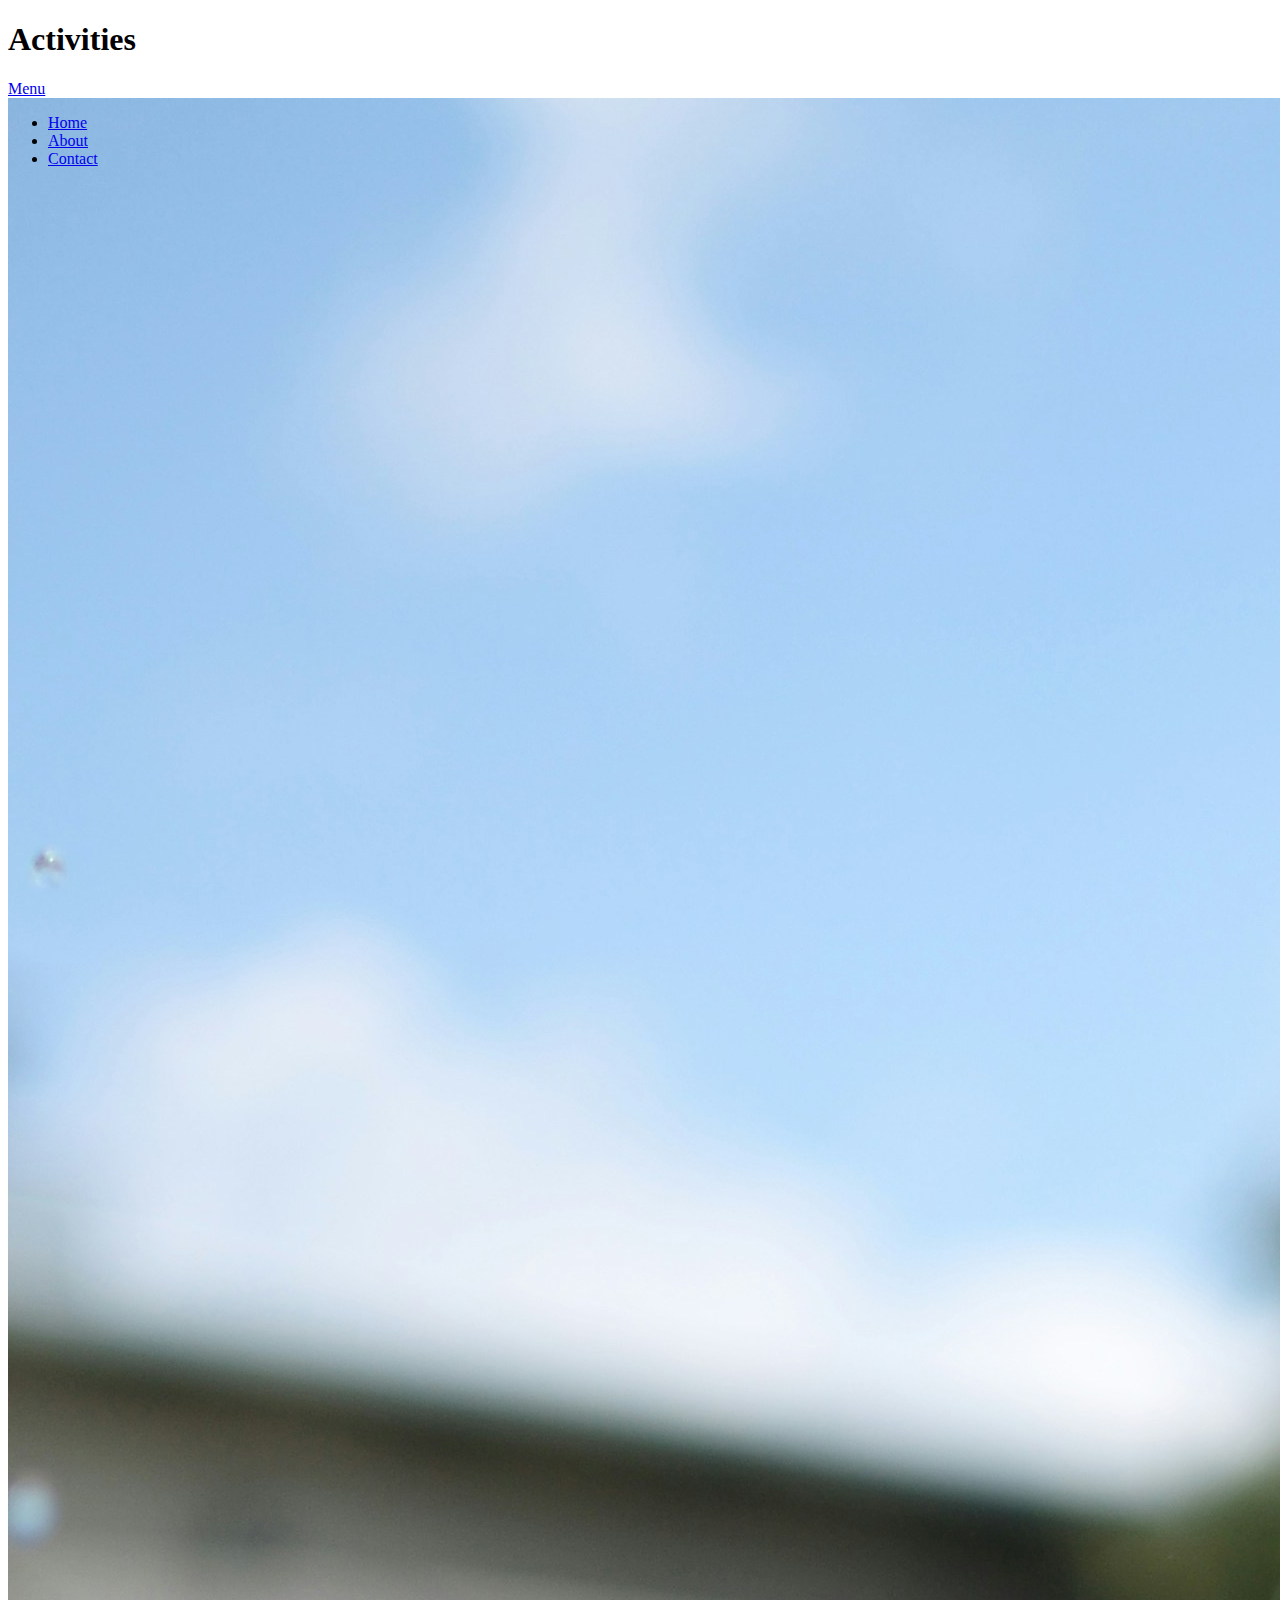
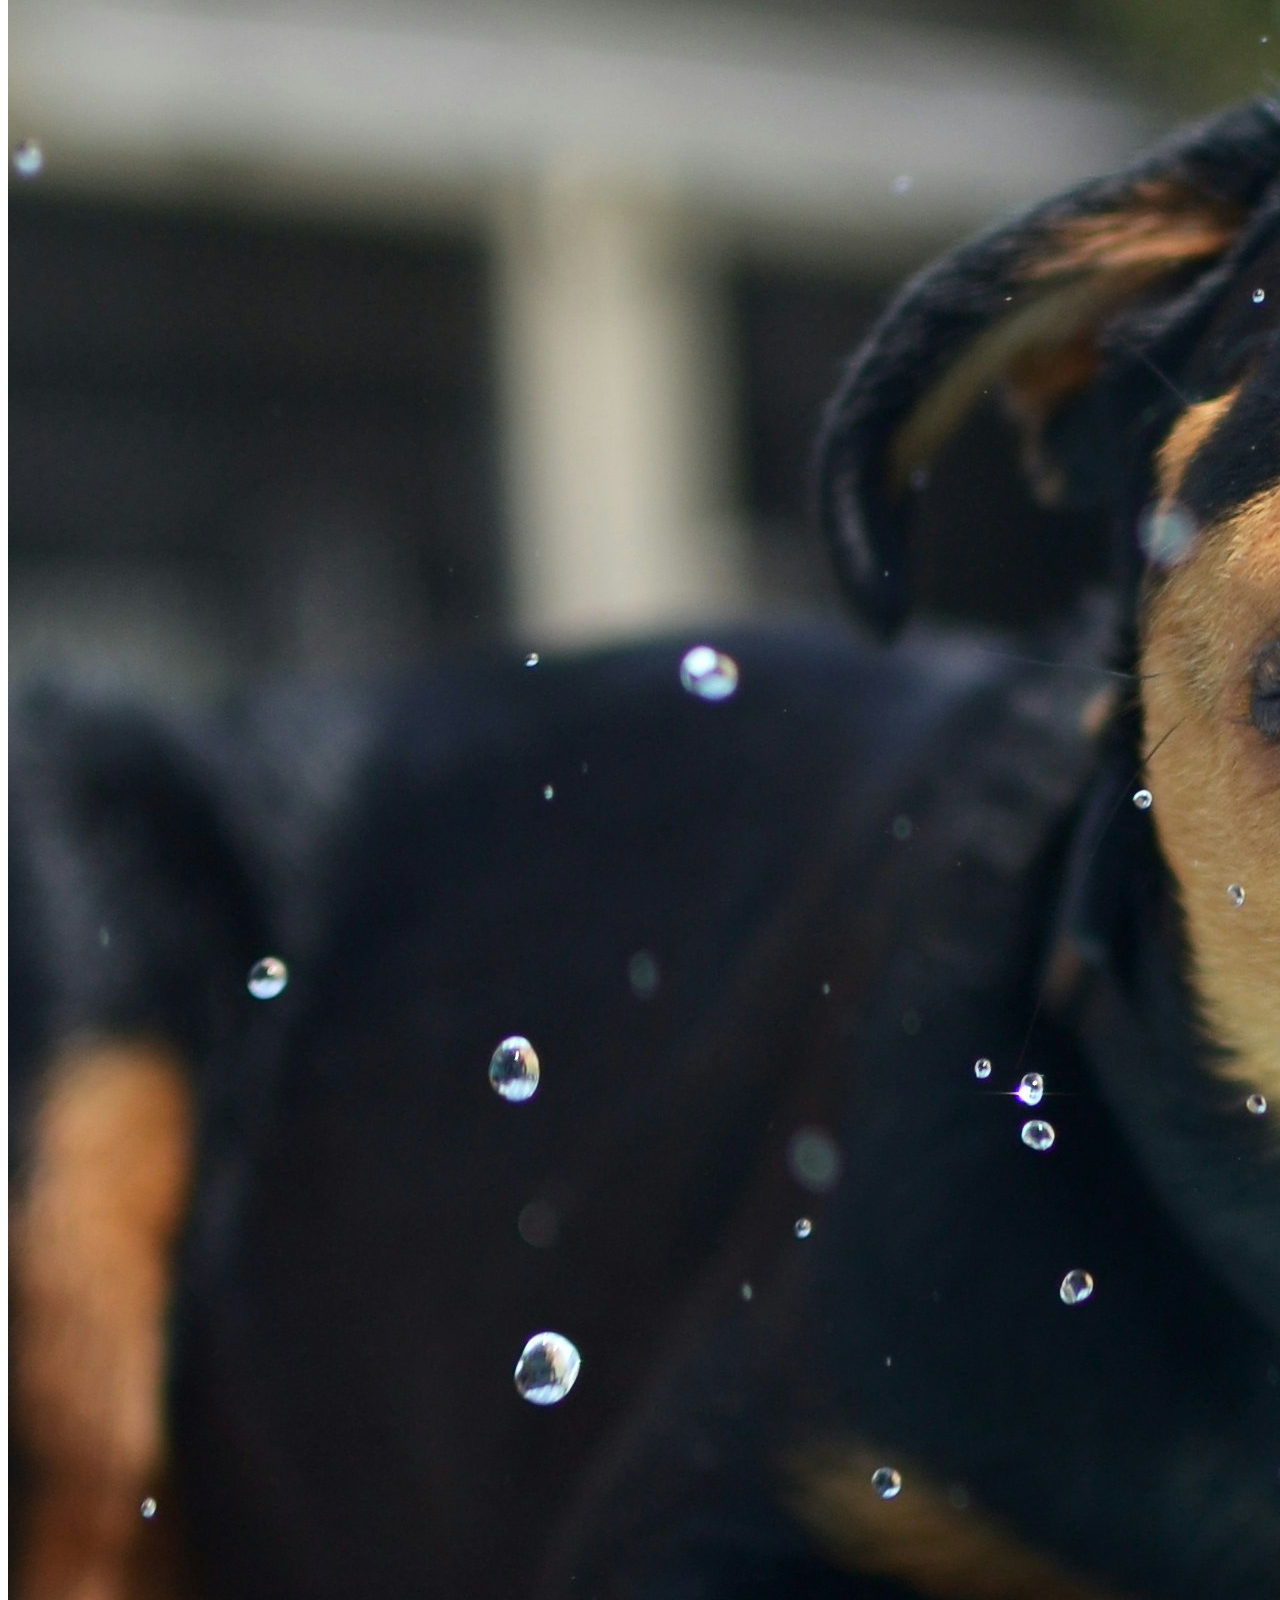
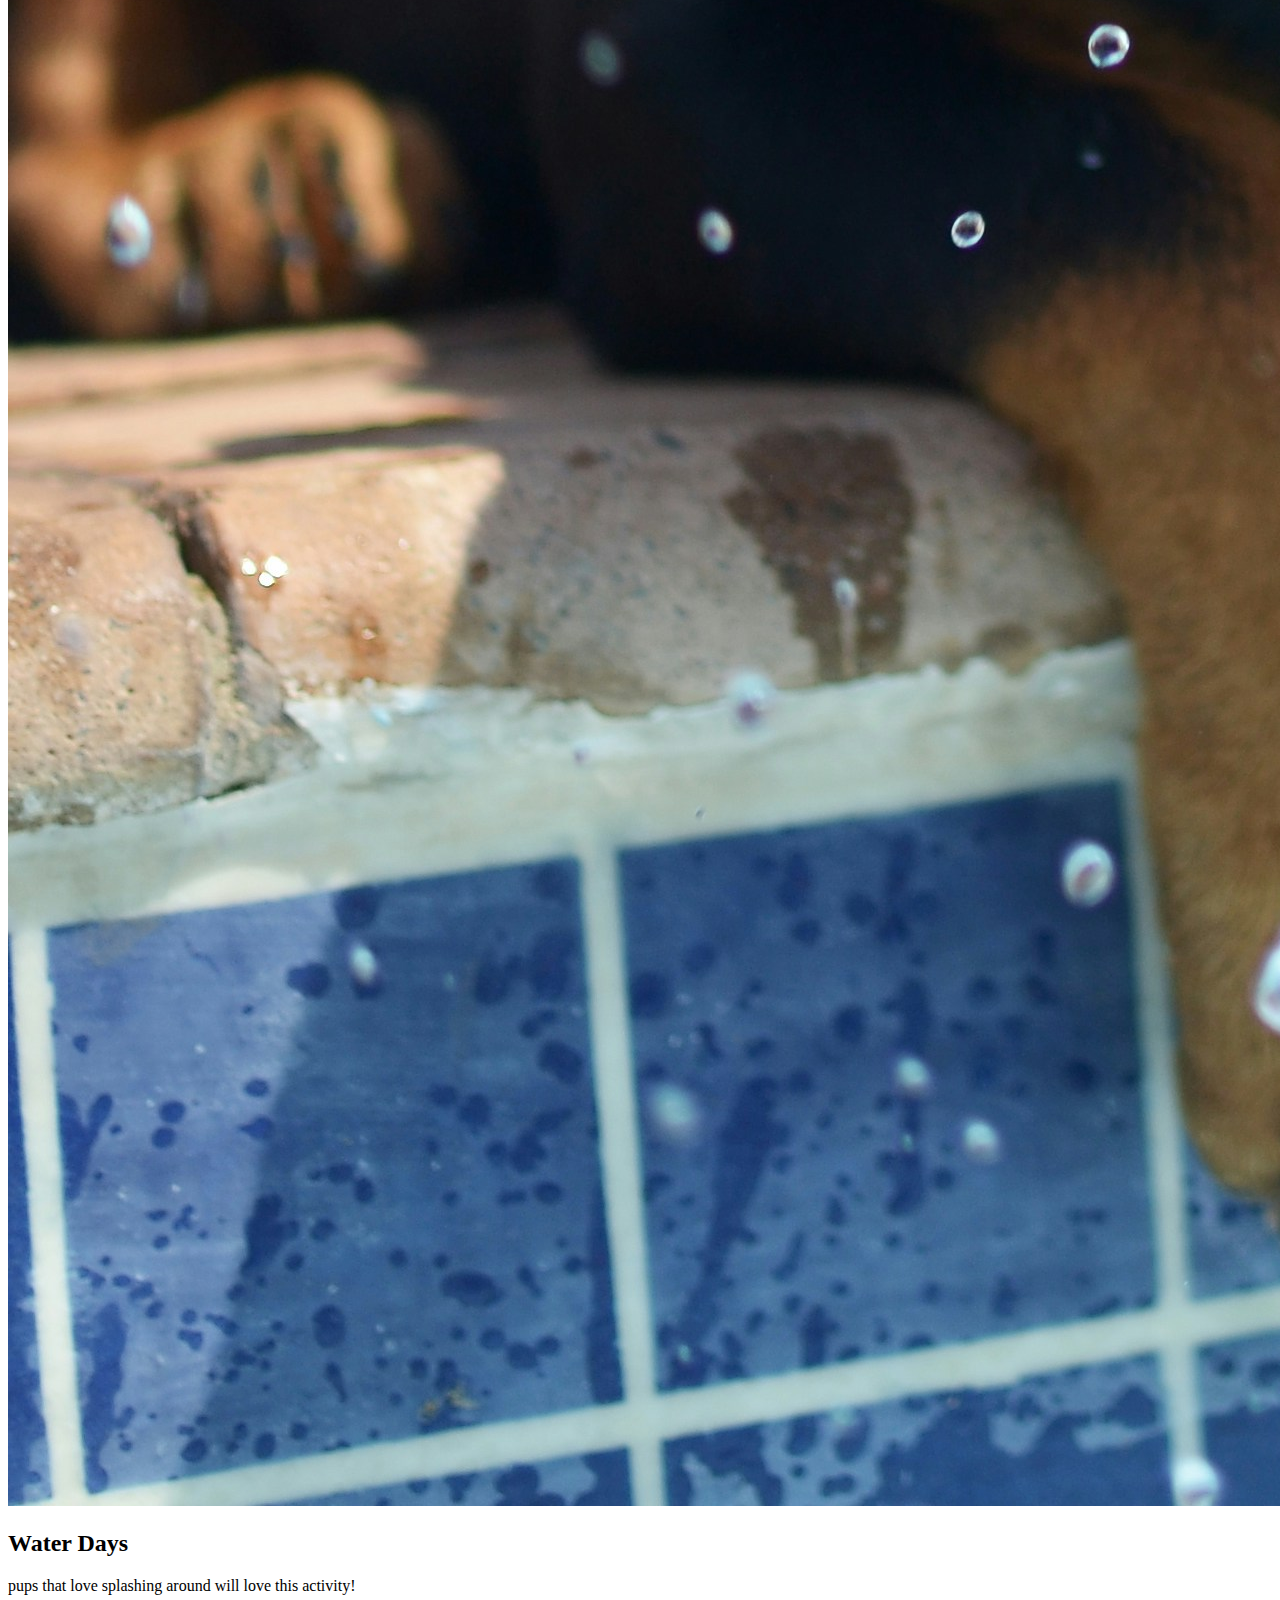
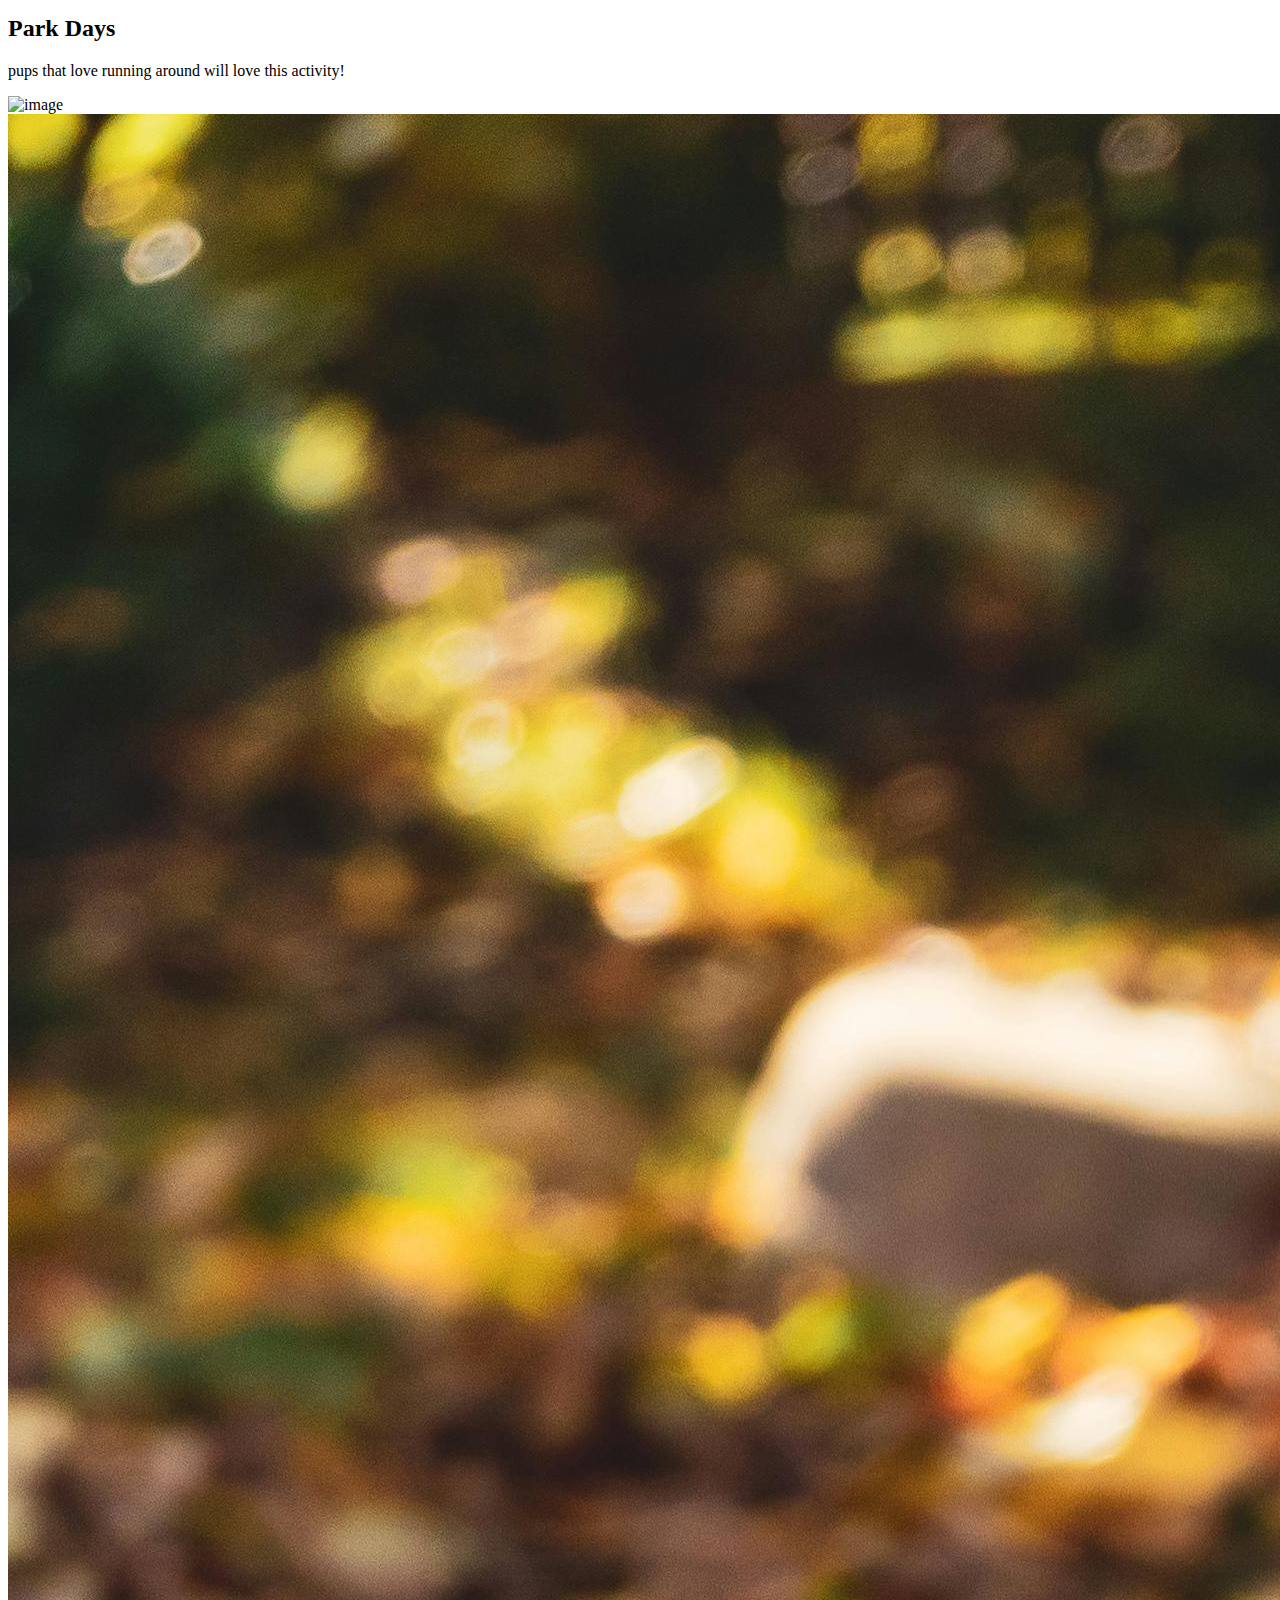
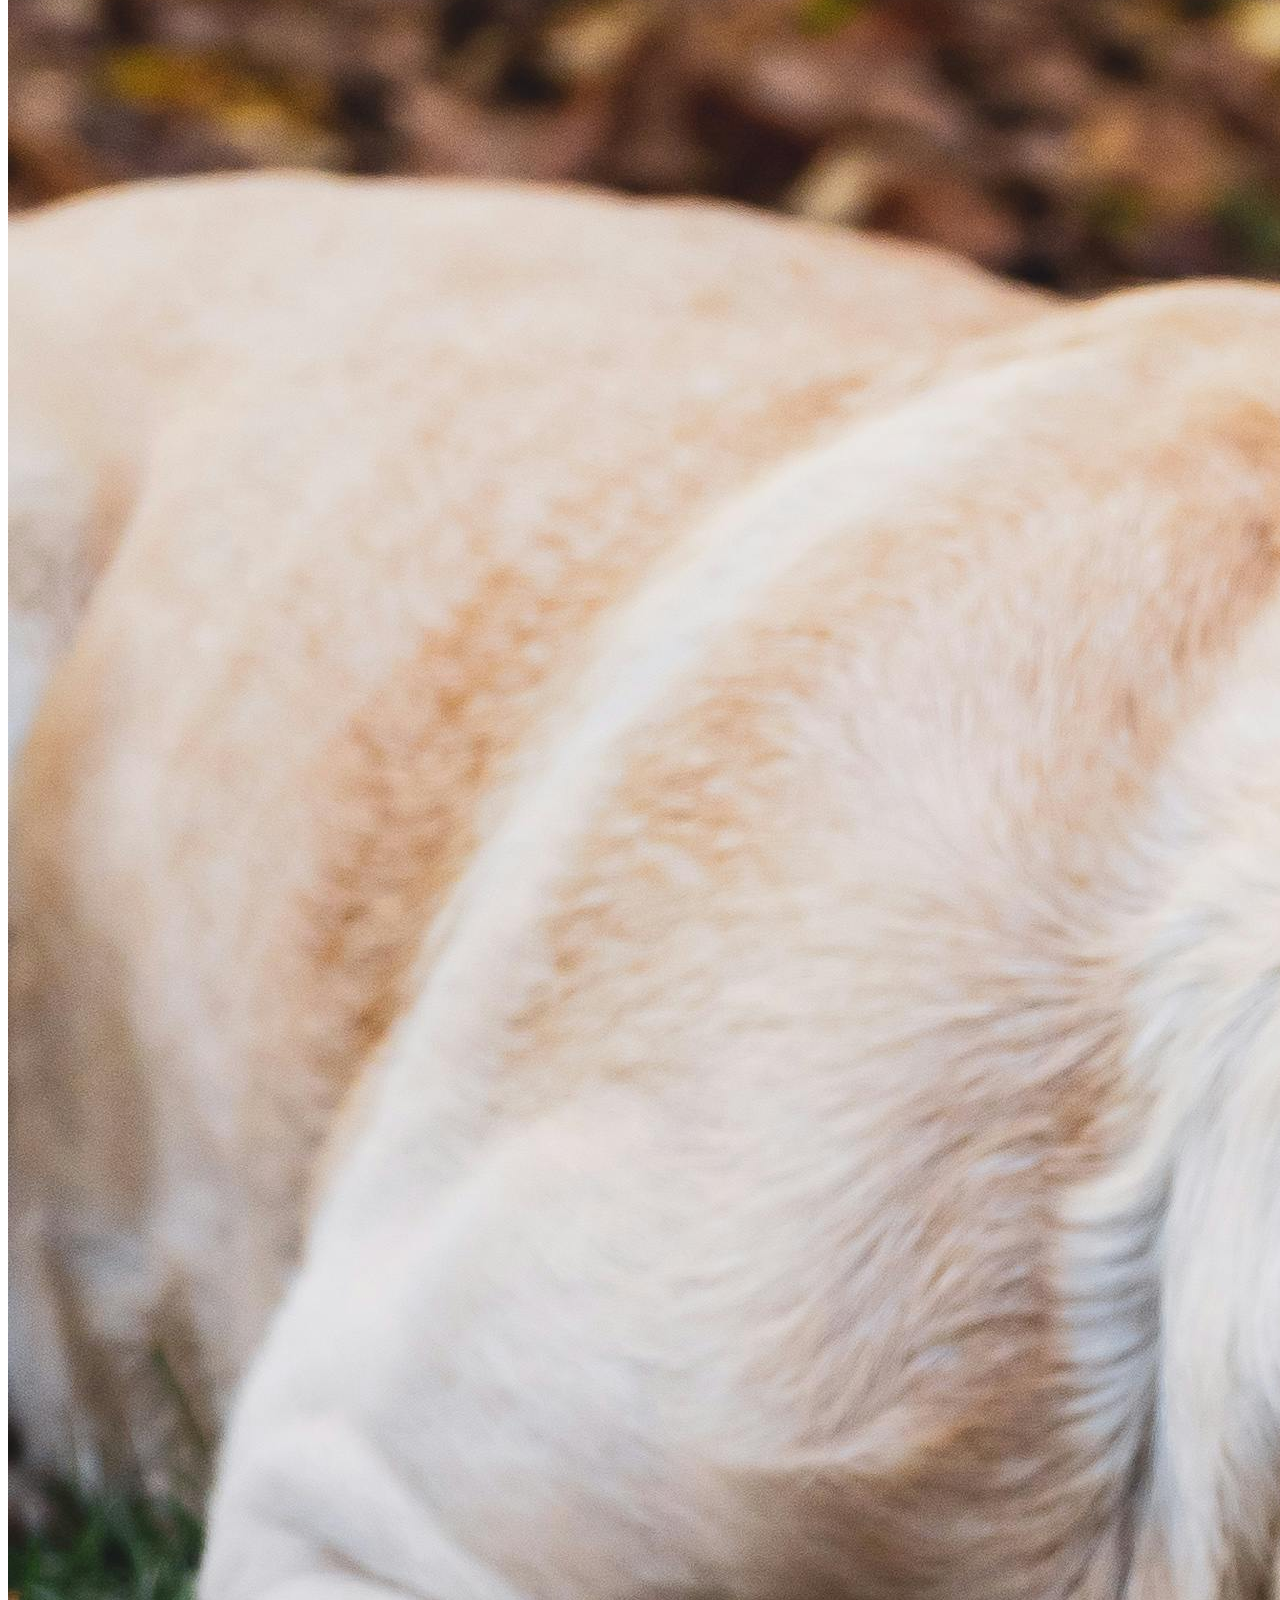
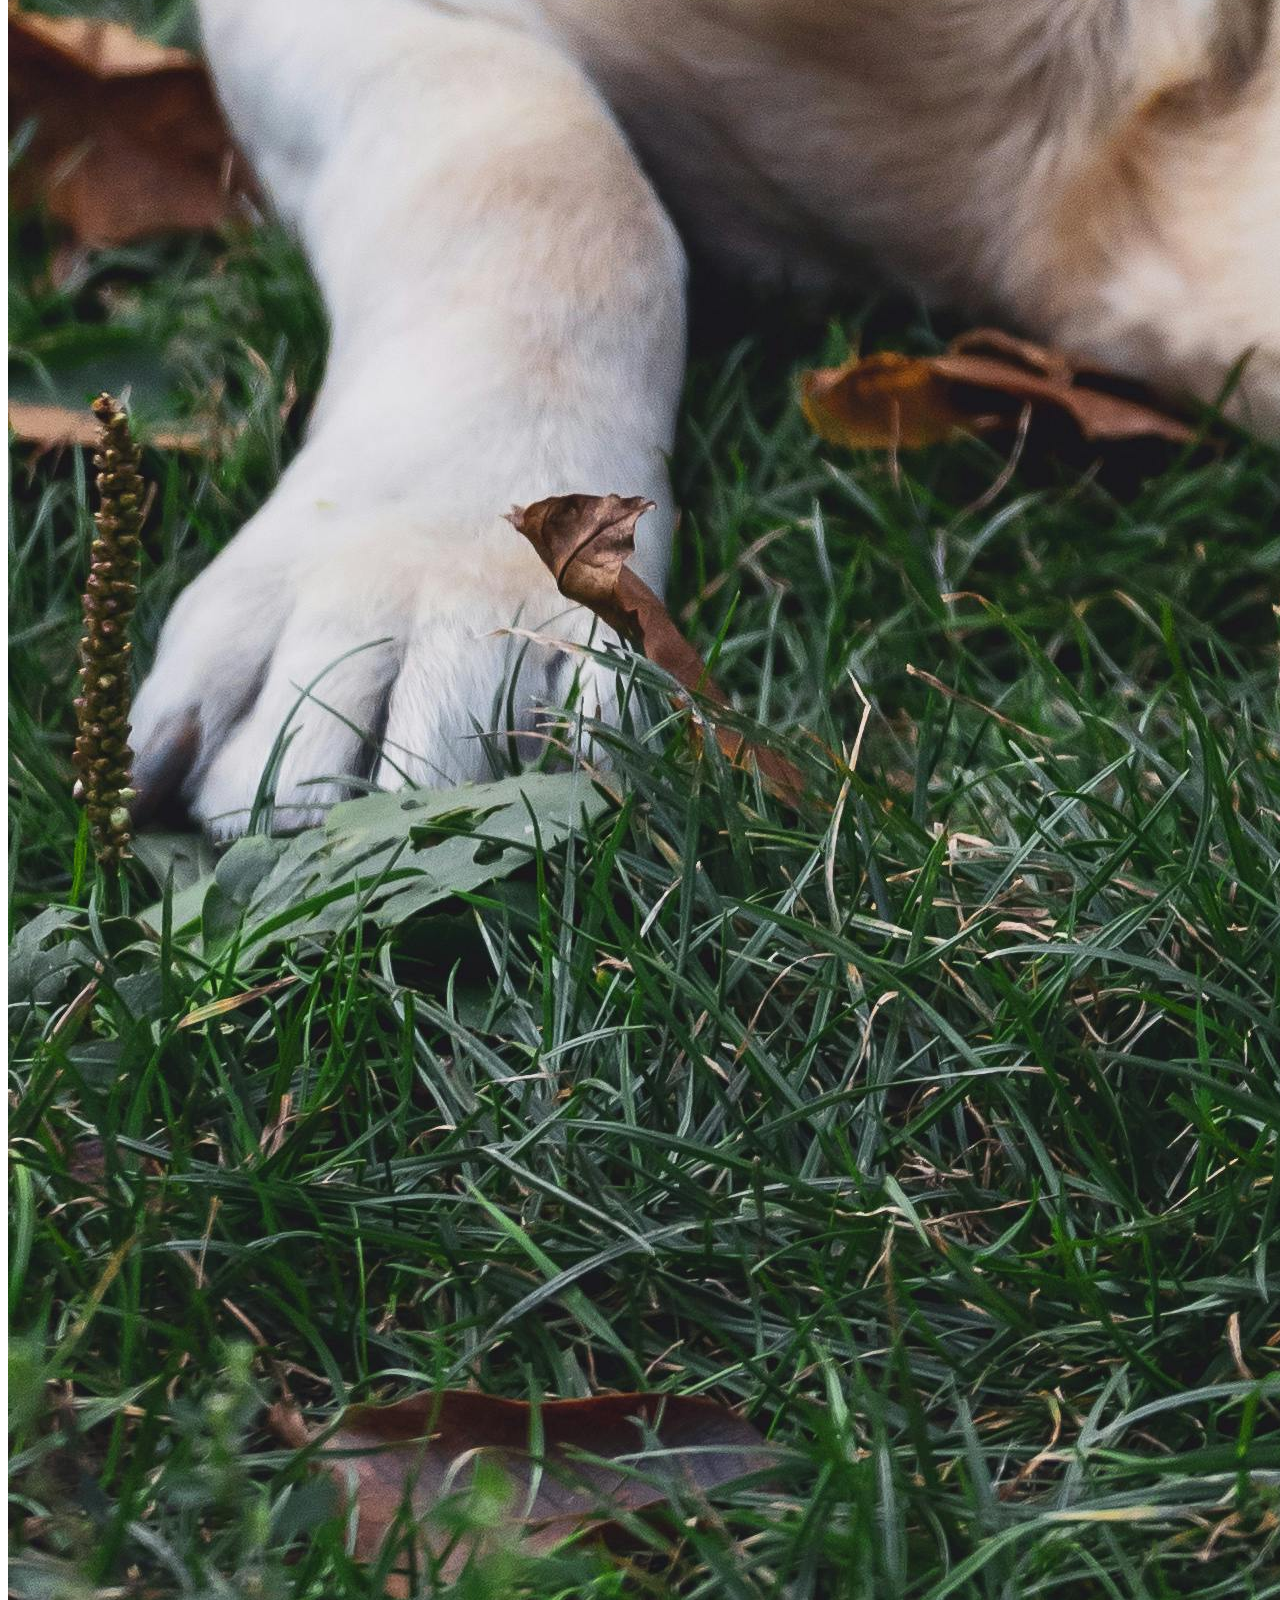
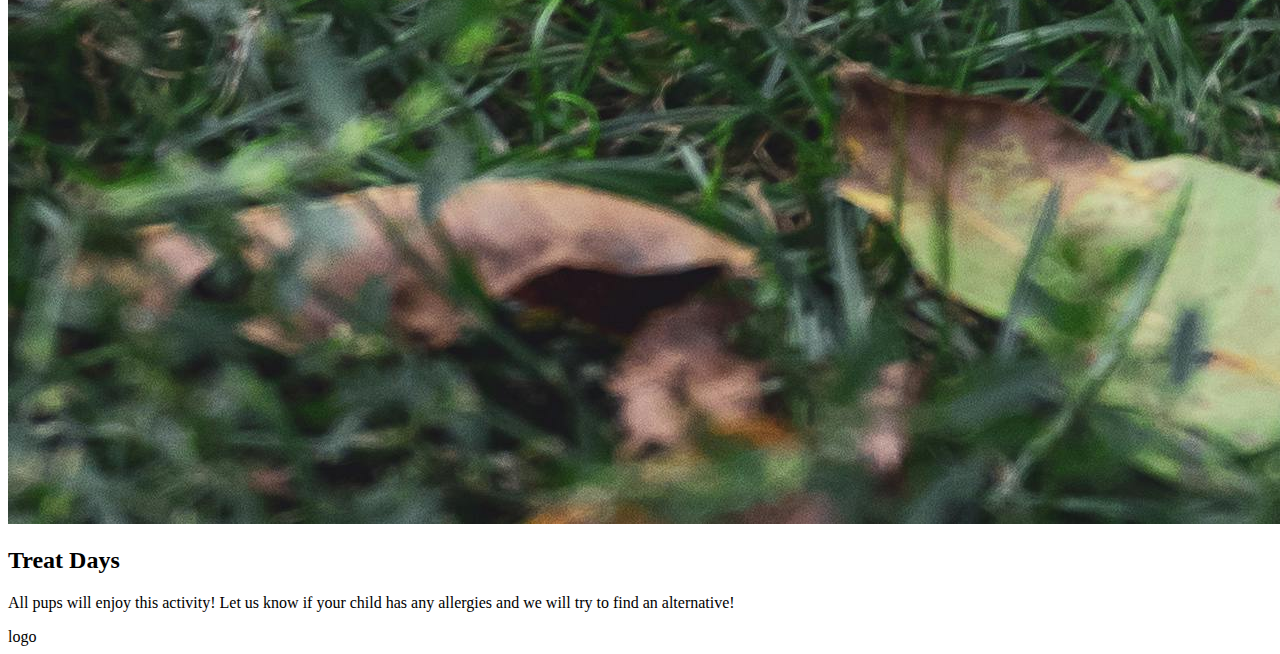
==== activities.html @ e1a5f374 "first push" ====
<!DOCTYPE html>
<html lang="en">

<head>
    <meta charset = "utf-8">
    <meta name = "viewport" content="width=device-width",
        initial-scale1, shrink-tofit="no">
    <title>Activities</title>
    <link href = "styles/activities.css" rel = "stylesheet">
    <script src="js/responsive-nav.js"></script>

    <link rel="preconnect" href="https://fonts.googleapis.com">
    <link rel="preconnect" href="https://fonts.gstatic.com" crossorigin>
    <link href="https://fonts.googleapis.com/css2?family=Caveat:wght@400..700&family=Unica+One&display=swap" rel="stylesheet">

    <link rel="preconnect" href="https://fonts.googleapis.com">
    <link rel="preconnect" href="https://fonts.gstatic.com" crossorigin>
    <link href="https://fonts.googleapis.com/css2?family=Caveat:wght@400..700&family=Unica+One&family=Vollkorn:ital,wght@0,400..900;1,400..900&display=swap" rel="stylesheet">
</head>

<body>
    <header>
        <h1>Activities</h1>
        <div class = "styled">
            <nav class="nav-collapse">
                <ul>
                    <li><a href="index.html">Home</a></li>
                    <li><a href="#">About</a></li>
                    <li><a href="#">Contact</a></li>
                  </ul>
            </nav>
        </div>
    </header>

    <main>
        <div class = "box boxOne">
            <img class = "dog leftDog" src= "images/dog3.jpg" alt = "image">
            <div class = "words">
                <h2 class = "boxHeader">Water Days</h2>
                <p class = "center">pups that love splashing around will love this activity!</p>
            </div>
        </div>
        <div class = "box boxTwo">
            <div class = "words">
                <h2 class = "boxHeader">Park Days</h2>
                <p class = "center">pups that love running around will love this activity!</p>
            </div>
            <img class = "dog rightDog" src= "images/dog4.jpg" alt = "image">
        </div>
        <div class = "box boxThree">
            <img class = "dog leftDog" src= "images/dog2.jpg" alt = "image">
            <div class = "words">
                <h2 class = "boxHeader">Treat Days</h2>
                <p class = "center">All pups will enjoy this activity! Let us know if your child has any allergies and we will try to find an alternative!</p>
            </div>
        </div>
    </main>

    <footer>
        logo
    </footer>

    <script src="js/fastclick.js"></script>
    <script src="js/scroll.js"></script>
    <script src="js/fixed-responsive-nav.js"></script>
</body>
</html>
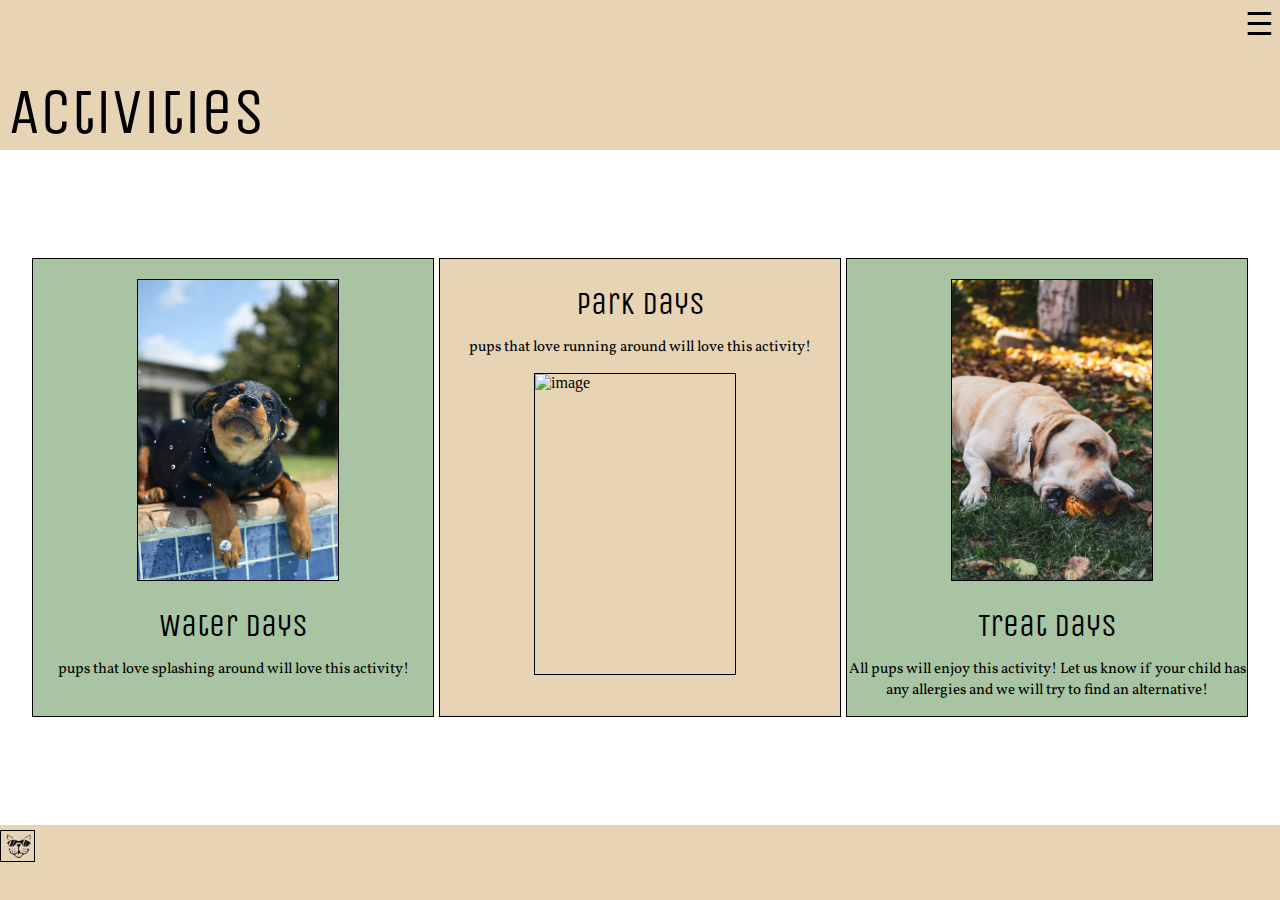
==== commit 5d928c18: "match hamburger icons" ====
--- a/activities.html
+++ b/activities.html
@@ -6,8 +6,8 @@
     <meta name = "viewport" content="width=device-width",
         initial-scale1, shrink-tofit="no">
     <title>Activities</title>
-    <link href = "styles/activities.css" rel = "stylesheet">
-    <script src="js/responsive-nav.js"></script>
+    <link href = "css/activities.css" rel = "stylesheet">
+    <script src="js/script.js"></script>
 
     <link rel="preconnect" href="https://fonts.googleapis.com">
     <link rel="preconnect" href="https://fonts.gstatic.com" crossorigin>
@@ -21,13 +21,18 @@
 <body>
     <header>
         <h1>Activities</h1>
-        <div class = "styled">
-            <nav class="nav-collapse">
+        <div class = "open">
+            <button class="nav-toggle" aria-label="Toggle navigation">
+                <span class="hamburger-icon">☰</span> <!-- Use a symbol or icon for the hamburger -->
+                <span class="exit-icon">✖</span> <!-- Use a symbol or icon for the exit -->
+            </button>
+    
+            <nav>
                 <ul>
                     <li><a href="index.html">Home</a></li>
-                    <li><a href="#">About</a></li>
-                    <li><a href="#">Contact</a></li>
-                  </ul>
+                    <li><a href="payment.html">Payment</a></li>
+                    <li><a href="contact_us.html">Contact</a></li>
+                </ul>
             </nav>
         </div>
     </header>
@@ -57,11 +62,14 @@
     </main>
 
     <footer>
-        logo
+        <img src="images/logo.jpg" alt="logo" class="logo">
     </footer>
 
-    <script src="js/fastclick.js"></script>
-    <script src="js/scroll.js"></script>
-    <script src="js/fixed-responsive-nav.js"></script>
+    <script>
+        document.querySelector('.nav-toggle').addEventListener('click', function () {
+        const header = document.querySelector('header');
+        header.classList.toggle('nav-open');
+        });
+      </script>
 </body>
 </html>--- a/css/activities.css
+++ b/css/activities.css
@@ -0,0 +1,251 @@
+.unica-one-regular {
+    font-family: "Unica One", sans-serif;
+    font-weight: 400;
+    font-style: normal;
+  }
+
+.vollkorn-regular {
+  font-family: "Vollkorn", serif;
+  font-optical-sizing: auto;
+  font-weight: 400;
+  font-style: normal;
+}
+
+.open {
+    display: flex;
+    flex-direction: column;
+    margin-left: auto;
+}
+
+h1 {
+    font-family: "Unica One", sans-serif;
+    margin: 0;
+    margin-left: 9px;
+    font-size: 64px;
+    font-weight: 400;
+    font-style: normal;
+}
+
+html {
+    margin: 0;
+    height: 100%;
+    width: 100%;
+    overflow: scroll;
+}
+
+body {
+    justify-items: center;
+    margin: 0;
+    height: 100%;
+    width: 100%;
+    display: grid;
+    grid-template-rows: 0.2fr 0.7fr 0.1fr;
+    grid-template-columns: 1fr;
+}
+
+header {
+    height: auto;
+    width: 100%;
+    background-color: #E7D4B5;
+    grid-row: 1/2;
+    grid-column: 1/2;
+    display: flex;
+    align-items: flex-end;
+}
+
+main {
+    align-self: center;
+    width: 95%;
+    height: auto;
+    display: grid;
+    background-color: #FFFBF5;
+    grid-row: 2/3;
+    grid-column: 1/2;
+    grid-template-rows: 1fr 1fr 1fr;
+    grid-template-columns: 1fr;
+    justify-content: space-around;
+    gap: 5px;
+    margin-top: 5px;
+    margin-bottom: 5px;
+}
+
+footer {
+    height: auto;
+    width: 100%;
+    background-color: #E7D4B5;
+    grid-row: 3/4;
+    grid-column: 1/2;
+}
+
+.dog {
+    height: 70%;
+    width: 40%;
+}
+
+.boxOne {
+    grid-row: 1/2;
+    grid-column: 1/2;
+    background-color: #A9C4A3;
+}
+
+.boxTwo {
+    grid-row: 2/3;
+    grid-column: 1/2;
+    background-color: #E7D4B5;
+}
+
+.boxThree {
+    grid-row: 3/4;
+    grid-column: 1/2;
+    background-color: #A9C4A3
+}
+
+.box {
+    border: black 1px solid;
+    display: flex;
+    align-items: center;
+}
+
+.words {
+    display:flex;
+    flex-direction: column;
+    justify-items: center;
+    align-items: center;
+    text-align: center;
+}
+
+.center {
+    display: flex;
+    justify-items: center;
+    font-family: "Vollkorn", serif;
+    font-size: 15px;
+}
+
+.boxHeader {
+    margin-bottom: 0;
+    font-family: "Unica One", sans-serif;
+    font-size: 32px;
+    font-style: normal;
+    font-weight: 500;
+}
+
+.leftDog {
+    margin-left: 10px;
+}
+
+.rightDog {
+    margin-right: 10px;
+}
+
+img {
+    border: black 1px solid;
+}
+
+nav {
+    justify-self: right;
+    grid-column: 2;
+    grid-row: 1;
+    margin-top: 0;
+    visibility: hidden;
+}
+
+nav li {
+    margin: 10px;
+}
+
+nav ul {
+    list-style-type: none;
+    text-align: end;
+}
+
+nav a {
+    text-decoration: none;
+    color: black;
+}
+
+.nav-toggle {
+    grid-column: 2;
+    grid-row: 1;
+    margin: 0;
+    background: none;
+    border: none;
+    font-size: 2em;
+    cursor: pointer;
+    color: black;
+    justify-self: right;
+    align-self: flex-start;
+    margin-left: auto;
+}
+
+.exit-icon {
+    display: none;
+}
+
+.nav-open nav {
+    visibility: visible;
+    display: block;
+}
+
+.nav-open .hamburger-icon {
+    display: none;
+}
+
+.nav-open .exit-icon {
+    display: inline-block;
+}
+
+nav a:hover {
+    color: #FFFBF5;
+}
+
+.logo{
+    margin-top: 5px;
+    height: 30px;
+    justify-self:flex-end;
+}
+
+@media screen and (min-width: 769px) {
+    body {
+        grid-template-rows: 0.2fr .9fr .1fr;
+        grid-template-columns: 1fr;
+    }
+
+    main {
+        grid-template-rows: 1fr;
+        grid-template-columns: 1fr 1fr 1fr;
+        overflow: hidden;
+    }
+
+    .boxOne{
+        grid-row: 1/2;
+        grid-column: 1/2;
+    }
+
+    .boxTwo{
+        grid-row: 1/2;
+        grid-column: 2/3;
+    }
+
+    .boxThree {
+        grid-row: 1/2;
+        grid-column: 3/4;
+    }
+
+    .box {
+        flex-direction: column;
+    }
+
+    .dog {
+        width: 50%;
+        height: 70%;
+        max-height: 300px;
+    }
+
+    .leftDog {
+        margin-top: 20px;
+    }
+
+    .rightDog {
+        margin-bottom: 20px;
+    }
+}
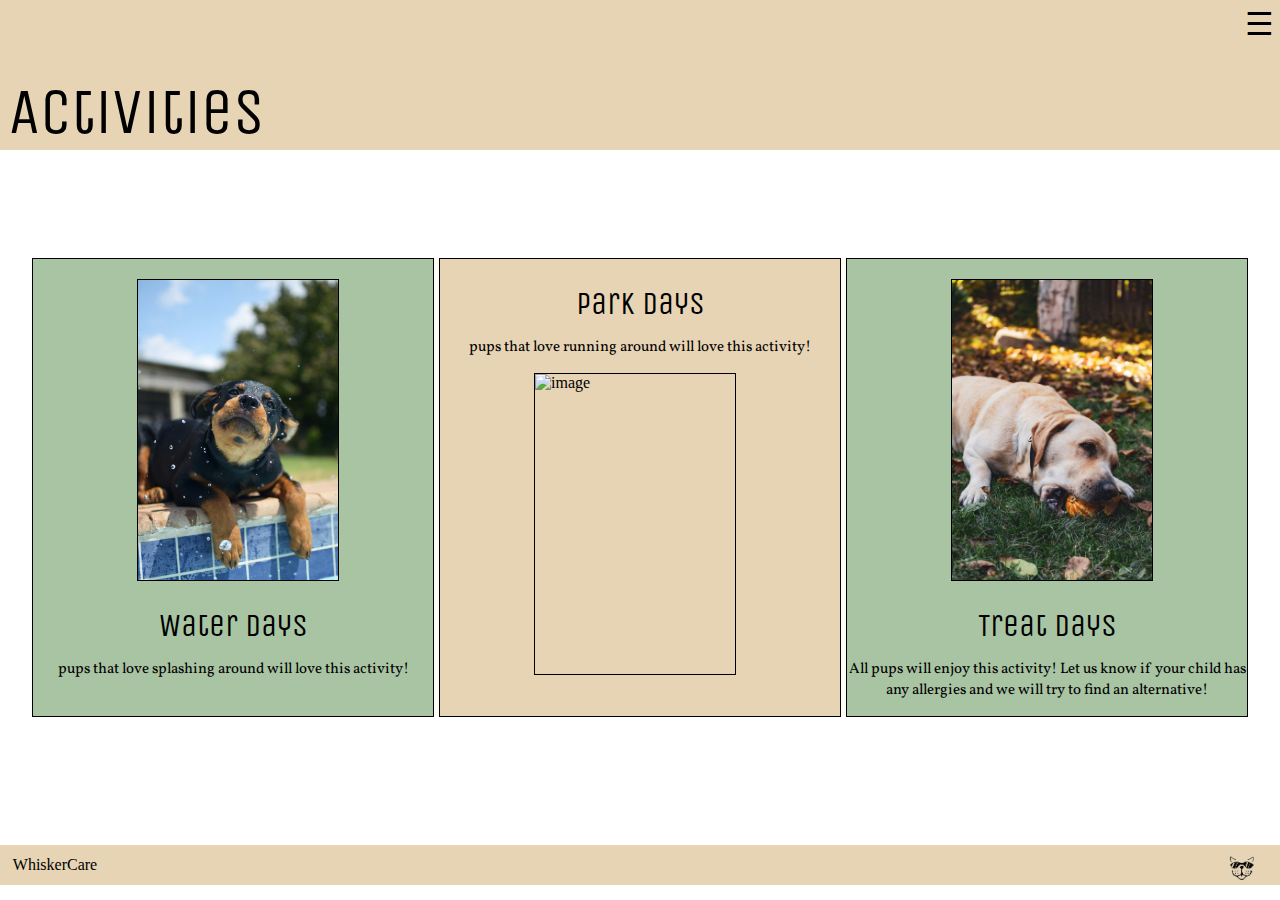
==== commit 027d5cda: "Footer" ====
--- a/activities.html
+++ b/activities.html
@@ -29,9 +29,9 @@
     
             <nav>
                 <ul>
-                    <li><a href="index.html">Home</a></li>
-                    <li><a href="payment.html">Payment</a></li>
-                    <li><a href="contact_us.html">Contact</a></li>
+                    <li><a href="index.html">HOME</a></li>
+                    <li><a href="#">ACTIVITIES</a></li>
+                    <li><a href="contact_us.html">CONTACT</a></li>
                 </ul>
             </nav>
         </div>
@@ -62,6 +62,7 @@
     </main>
 
     <footer>
+        <p>WhiskerCare</p>
         <img src="images/logo.jpg" alt="logo" class="logo">
     </footer>
 
--- a/css/activities.css
+++ b/css/activities.css
@@ -198,10 +198,24 @@
     color: #FFFBF5;
 }
 
+footer {
+    margin-top: 20px;
+    width: 98%;
+    background-color: #E7D4B5;
+    padding: 0 20px;
+    display: flex;
+    justify-content: space-between;
+    align-items: center;
+    height: 40px; 
+
+}
+
 .logo{
+    margin-right: 10px;
     margin-top: 5px;
     height: 30px;
     justify-self:flex-end;
+    border: none;
 }
 
 @media screen and (min-width: 769px) {
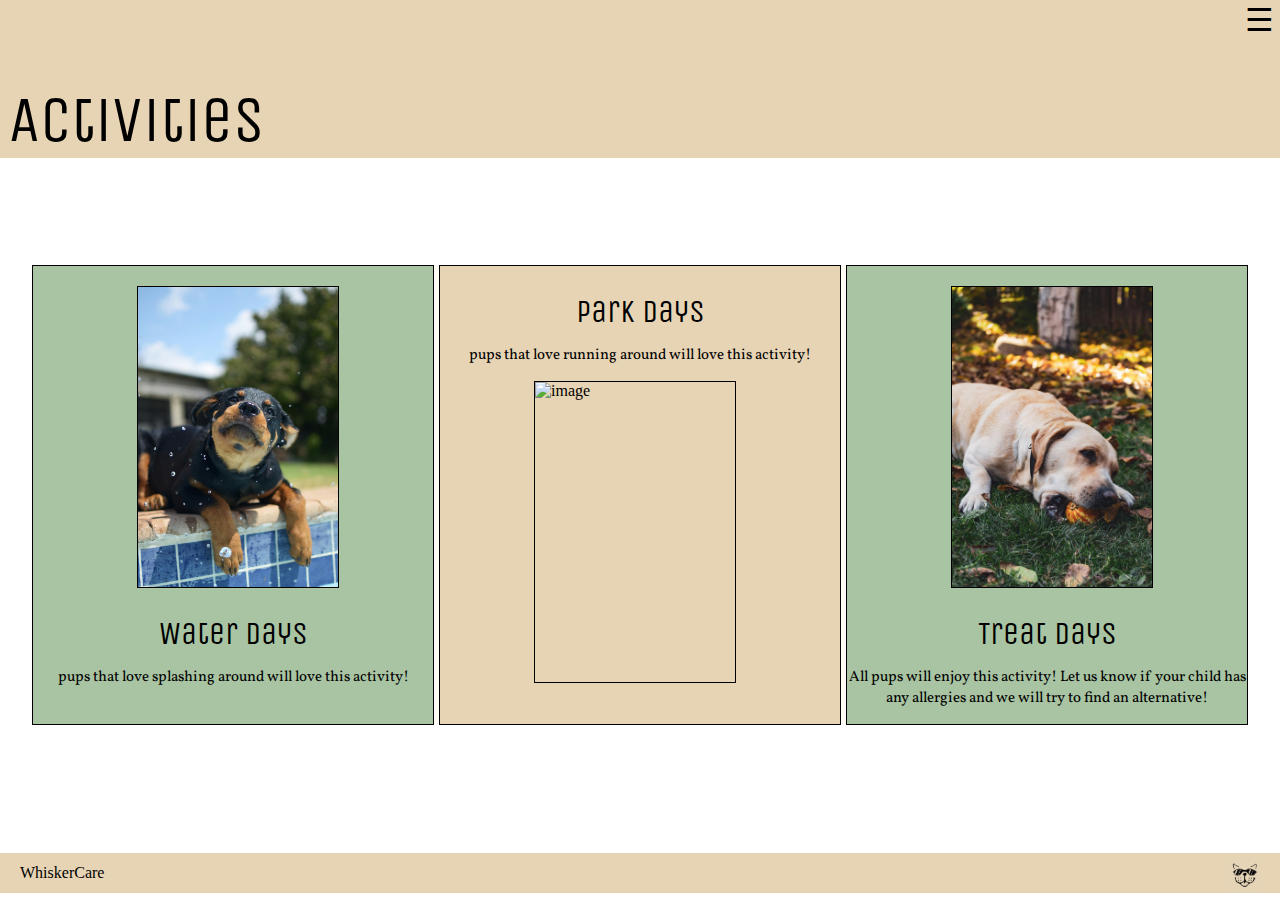
==== commit 7dd30e20: "fix console error" ====
--- a/activities.html
+++ b/activities.html
@@ -7,7 +7,6 @@
         initial-scale1, shrink-tofit="no">
     <title>Activities</title>
     <link href = "css/activities.css" rel = "stylesheet">
-    <script src="js/script.js"></script>
 
     <link rel="preconnect" href="https://fonts.googleapis.com">
     <link rel="preconnect" href="https://fonts.gstatic.com" crossorigin>
--- a/css/activities.css
+++ b/css/activities.css
@@ -70,7 +70,7 @@
 }
 
 footer {
-    height: auto;
+    height: 40px;
     width: 100%;
     background-color: #E7D4B5;
     grid-row: 3/4;
@@ -161,6 +161,9 @@
 nav a {
     text-decoration: none;
     color: black;
+    font-size: 18px;
+    font-family: "Unica One", sans-serif;
+    font-weight: 400;
 }
 
 .nav-toggle {
@@ -200,18 +203,20 @@
 
 footer {
     margin-top: 20px;
-    width: 98%;
-    background-color: #E7D4B5;
-    padding: 0 20px;
+    width: 100%;
+    background-color: #E7D4B5;
     display: flex;
     justify-content: space-between;
     align-items: center;
     height: 40px; 
-
+}
+
+footer > p {
+    margin-left: 20px;
 }
 
 .logo{
-    margin-right: 10px;
+    margin-right: 20px;
     margin-top: 5px;
     height: 30px;
     justify-self:flex-end;
@@ -220,7 +225,7 @@
 
 @media screen and (min-width: 769px) {
     body {
-        grid-template-rows: 0.2fr .9fr .1fr;
+        grid-template-rows: 0.2fr 1fr .1fr;
         grid-template-columns: 1fr;
     }
 
